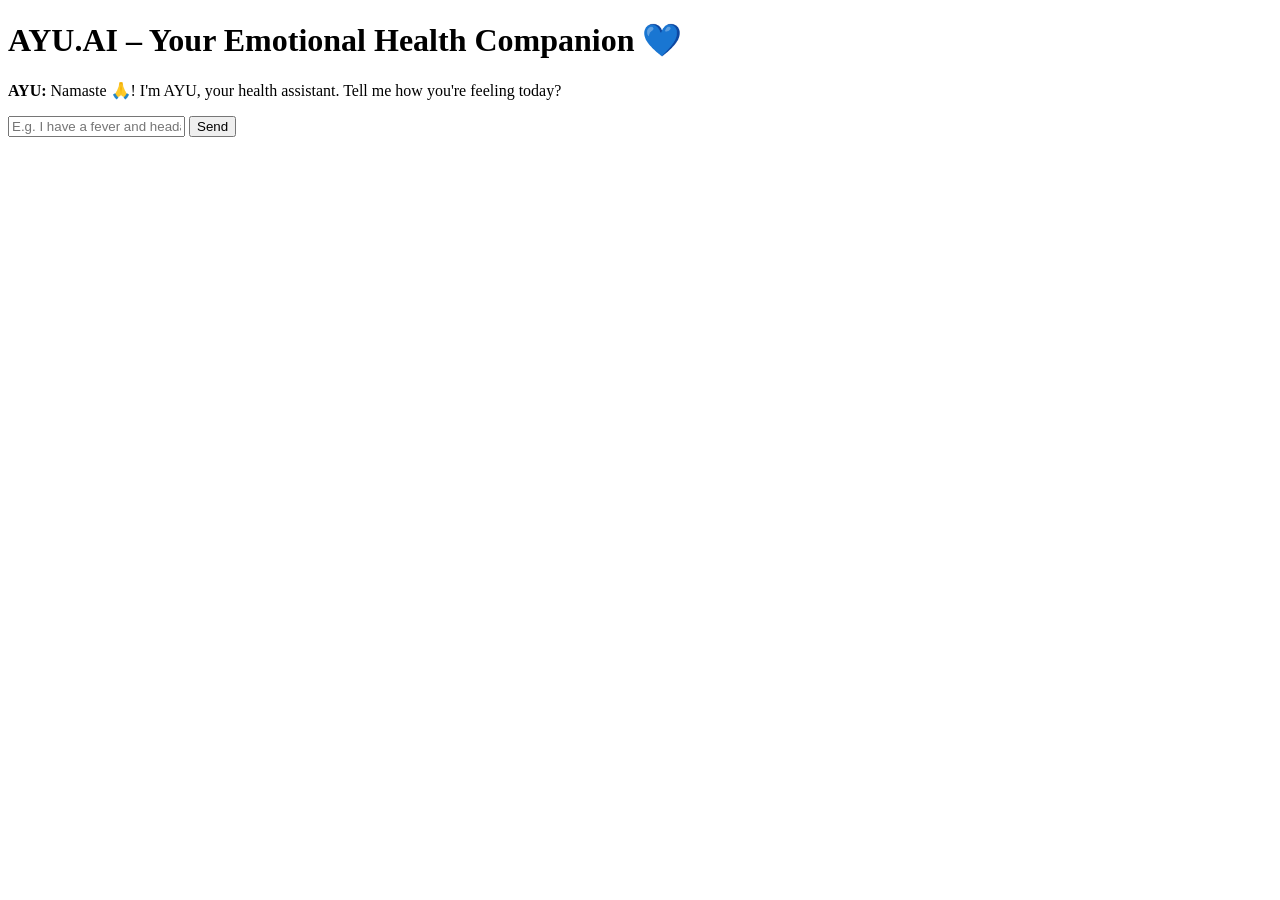
==== src/index.html @ 331580d4 "added main chatbot UI layout for AYU.AI" ====
<!DOCTYPE html>
<html lang="en">
<head>
  <meta charset="UTF-8" />
  <title>AYU.AI – Health Chat Assistant</title>
  <link rel="stylesheet" href="style.css" />
</head>
<body>
  <h1>AYU.AI – Your Emotional Health Companion 💙</h1>
  <div id="chatbox">
    <div id="chatlog">
      <p><strong>AYU:</strong> Namaste 🙏! I'm AYU, your health assistant. Tell me how you're feeling today?</p>
    </div>
    <input type="text" id="userInput" placeholder="E.g. I have a fever and headache..." />
    <button onclick="sendMessage()">Send</button>
  </div>
  <script src="app.js"></script>
</body>
</html>
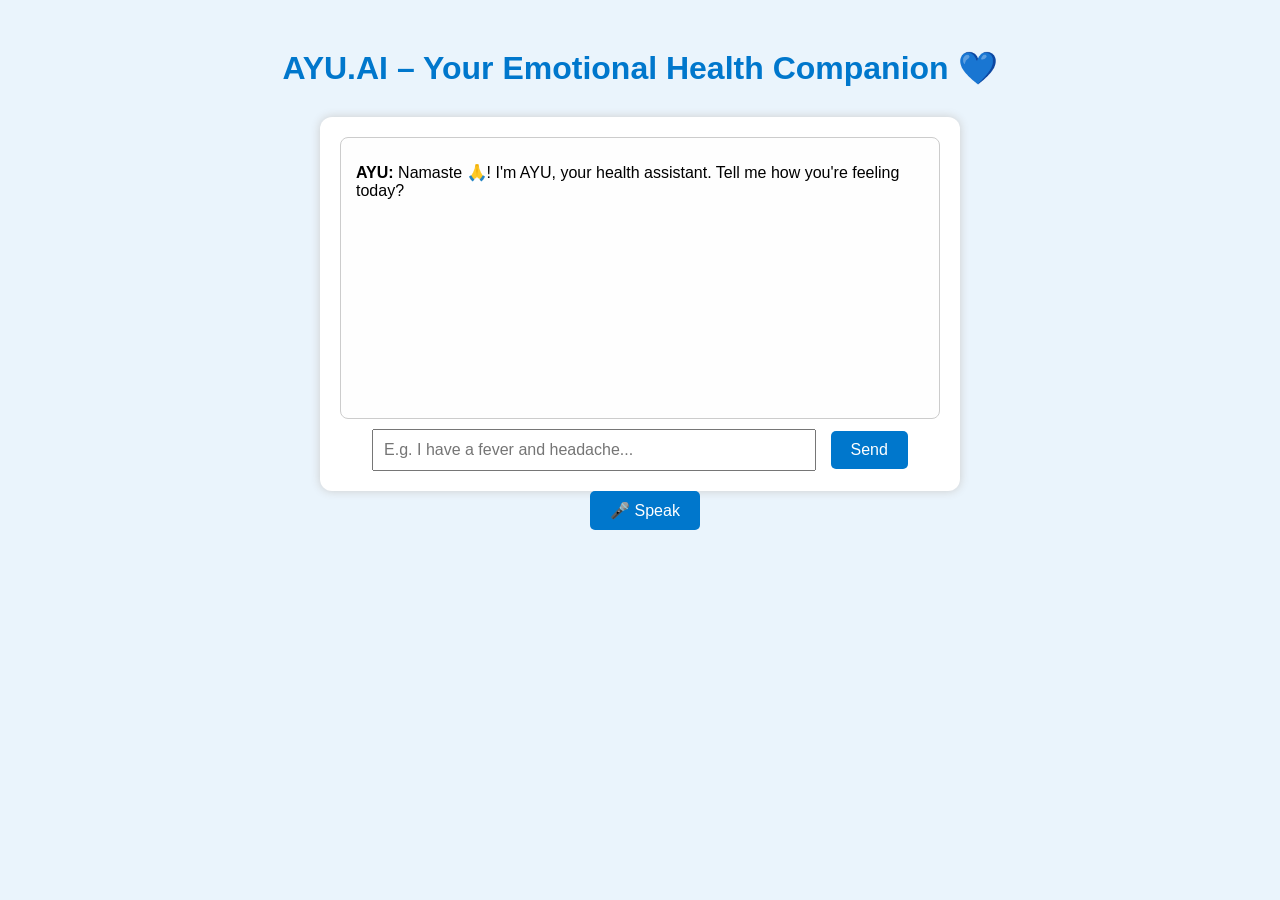
==== commit 366ba073: "added speak button" ====
--- a/src/index.html
+++ b/src/index.html
@@ -17,3 +17,5 @@
   <script src="app.js"></script>
 </body>
 </html>
+
+<button onclick="startListening()">🎤 Speak</button>
--- a/src/style.css
+++ b/src/style.css
@@ -0,0 +1,57 @@
+body {
+  background-color: #eaf4fc;
+  font-family: 'Segoe UI', sans-serif;
+  padding: 20px;
+  text-align: center;
+}
+
+h1 {
+  color: #0077cc;
+  margin-bottom: 30px;
+}
+
+#chatbox {
+  background: #fff;
+  width: 90%;
+  max-width: 600px;
+  margin: 0 auto;
+  border-radius: 12px;
+  box-shadow: 0 0 10px #ccc;
+  padding: 20px;
+}
+
+#chatlog {
+  height: 250px;
+  overflow-y: auto;
+  border: 1px solid #ccc;
+  padding: 15px;
+  text-align: left;
+  border-radius: 8px;
+  margin-bottom: 10px;
+  background: #fefefe;
+}
+
+#chatlog p {
+  margin: 10px 0;
+}
+
+input {
+  width: 70%;
+  padding: 10px;
+  font-size: 16px;
+}
+
+button {
+  padding: 10px 20px;
+  font-size: 16px;
+  background: #0077cc;
+  color: white;
+  border: none;
+  cursor: pointer;
+  margin-left: 10px;
+  border-radius: 5px;
+}
+
+button:hover {
+  background: #005fa3;
+}
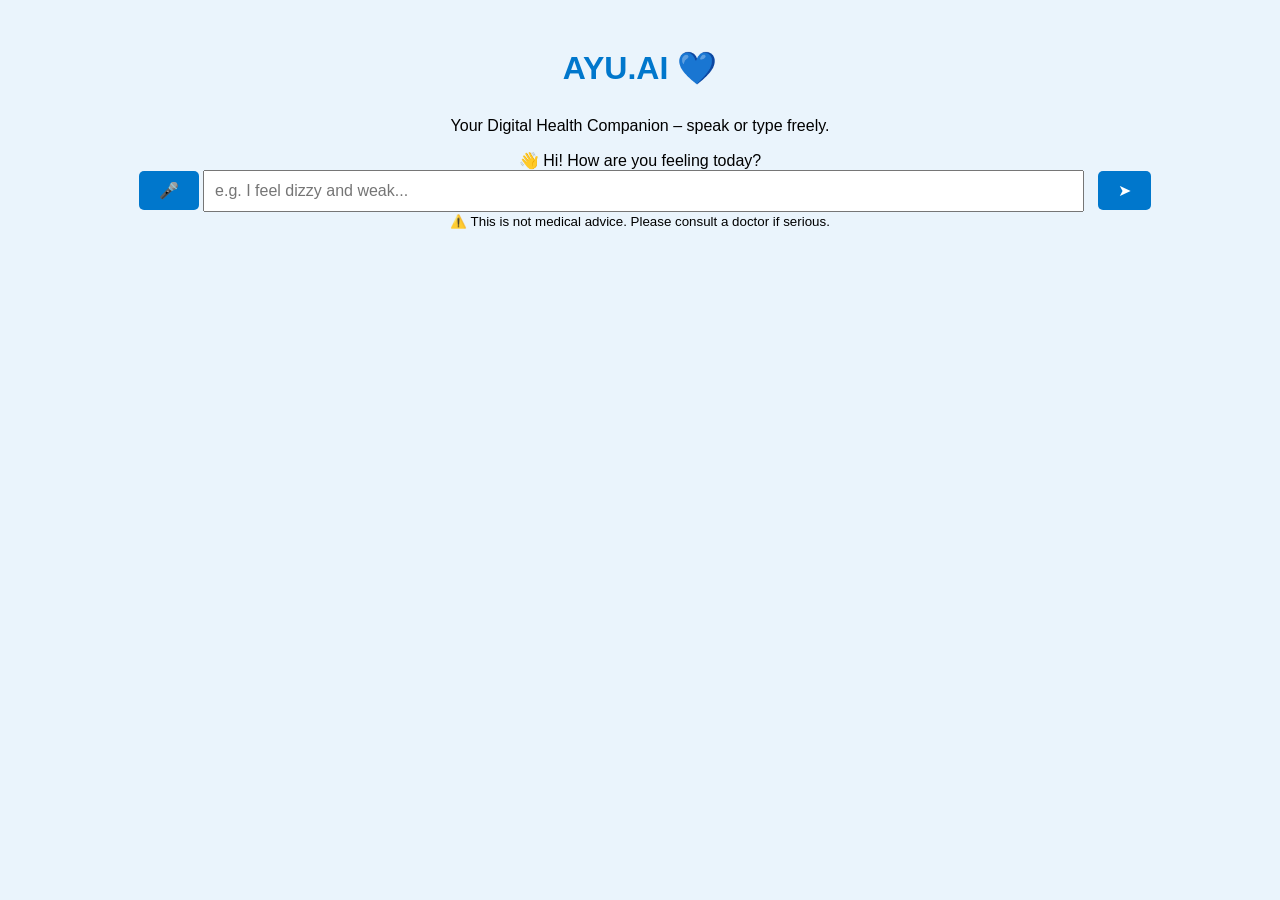
==== commit 7da2dd0f: "structured" ====
--- a/src/index.html
+++ b/src/index.html
@@ -1,21 +1,72 @@
 <!DOCTYPE html>
 <html lang="en">
 <head>
-  <meta charset="UTF-8" />
-  <title>AYU.AI – Health Chat Assistant</title>
-  <link rel="stylesheet" href="style.css" />
+  <meta charset="UTF-8">
+  <meta name="viewport" content="width=device-width, initial-scale=1.0">
+  <title>AYU.AI - Your Health Friend</title>
+  <link rel="stylesheet" href="style.css">
+  <script>
+    function sendMessage() {
+      const input = document.getElementById("userInput");
+      const text = input.value.trim();
+      if (!text) return;
+      const chat = document.getElementById("chat");
+
+      const userDiv = document.createElement("div");
+      userDiv.className = "user";
+      userDiv.textContent = "🧍‍♂️ " + text;
+      chat.appendChild(userDiv);
+
+      const botDiv = document.createElement("div");
+      botDiv.className = "bot";
+      botDiv.textContent = generateResponse(text);
+      chat.appendChild(botDiv);
+
+      input.value = "";
+      chat.scrollTop = chat.scrollHeight;
+    }
+
+    function startVoice() {
+      if (!('webkitSpeechRecognition' in window)) return alert('Voice not supported');
+      const recognition = new webkitSpeechRecognition();
+      recognition.lang = 'en-IN';
+      recognition.start();
+      recognition.onresult = function (e) {
+        document.getElementById("userInput").value = e.results[0][0].transcript;
+        sendMessage();
+      };
+    }
+
+    function generateResponse(text) {
+      text = text.toLowerCase();
+      if (text.includes("fever")) return "🩺 You might have viral fever. Stay hydrated.";
+      if (text.includes("headache")) return "💊 Try resting and avoid screen time.";
+      if (text.includes("cough") || text.includes("cold")) return "🤧 Looks like a cold. Warm fluids might help.";
+      return "🤖 I'm here to listen. Could you describe more about how you're feeling?";
+    }
+  </script>
 </head>
 <body>
-  <h1>AYU.AI – Your Emotional Health Companion 💙</h1>
-  <div id="chatbox">
-    <div id="chatlog">
-      <p><strong>AYU:</strong> Namaste 🙏! I'm AYU, your health assistant. Tell me how you're feeling today?</p>
+  <div class="app">
+    <header>
+      <h1>AYU.AI 💙</h1>
+      <p>Your Digital Health Companion – speak or type freely.</p>
+    </header>
+
+    <main id="chat">
+      <div class="bot">👋 Hi! How are you feeling today?</div>
+    </main>
+
+    <div class="input-area">
+      <button onclick="startVoice()">🎤</button>
+      <input type="text" id="userInput" placeholder="e.g. I feel dizzy and weak...">
+      <button onclick="sendMessage()">➤</button>
     </div>
-    <input type="text" id="userInput" placeholder="E.g. I have a fever and headache..." />
-    <button onclick="sendMessage()">Send</button>
+
+    <footer>
+      <small>⚠️ This is not medical advice. Please consult a doctor if serious.</small>
+    </footer>
   </div>
-  <script src="app.js"></script>
 </body>
 </html>
 
-<button onclick="startListening()">🎤 Speak</button>
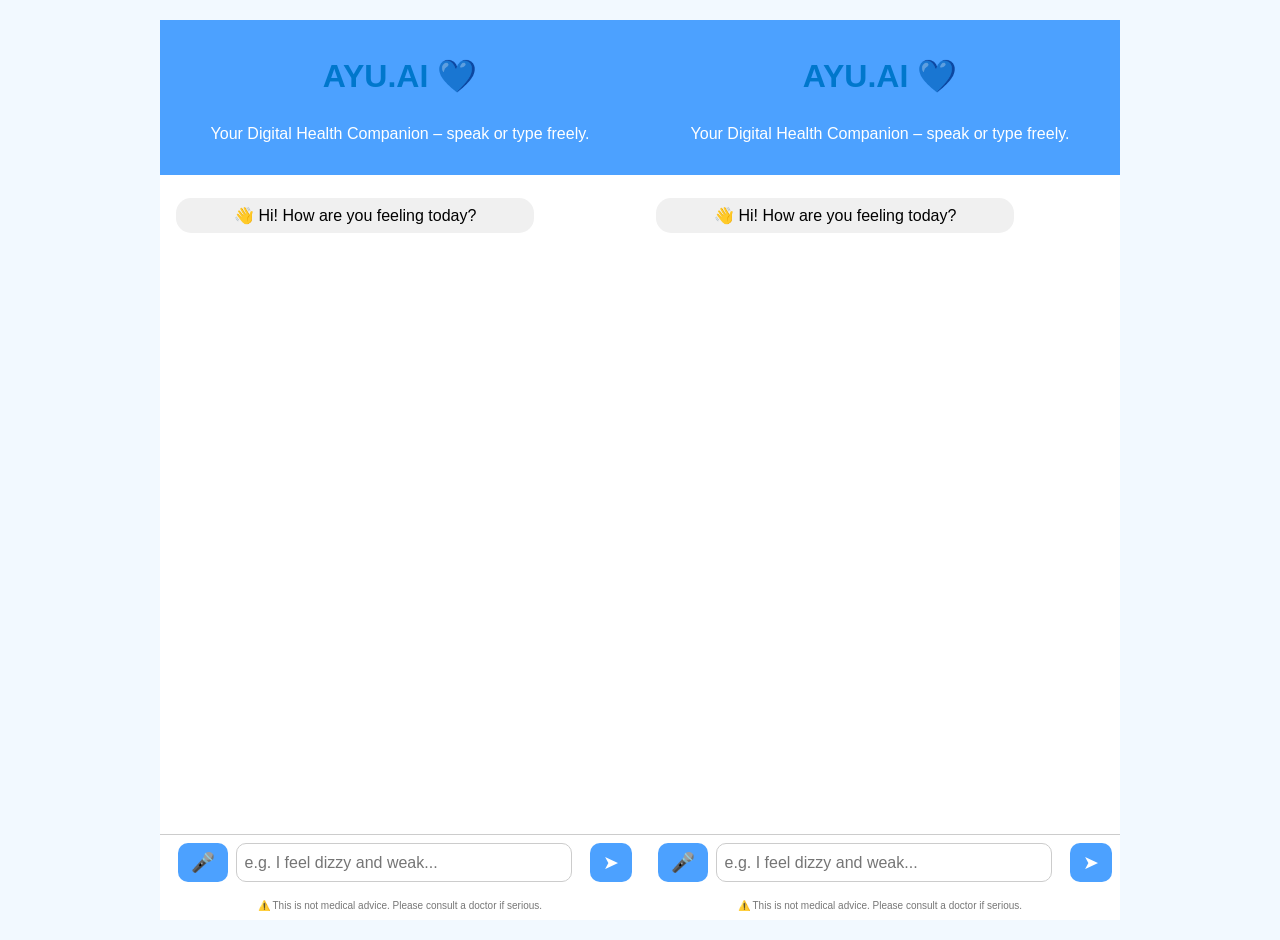
==== commit a1ba628f: "style integration" ====
--- a/src/index.html
+++ b/src/index.html
@@ -70,3 +70,107 @@
 </body>
 </html>
 
+<!DOCTYPE html>
+<html lang="en">
+<head>
+  <meta charset="UTF-8">
+  <meta name="viewport" content="width=device-width, initial-scale=1.0">
+  <title>AYU.AI - Your Health Friend</title>
+  <link rel="stylesheet" href="style.css">
+  <style>
+    * {
+      box-sizing: border-box;
+      font-family: 'Segoe UI', sans-serif;
+    }
+    body {
+      margin: 0;
+      background: #f2f9ff;
+      display: flex;
+      justify-content: center;
+    }
+    .app {
+      max-width: 480px;
+      width: 100%;
+      display: flex;
+      flex-direction: column;
+      min-height: 100vh;
+      background: #fff;
+      border-radius: 0;
+    }
+    header {
+      background: #4ca1ff;
+      color: white;
+      padding: 1rem;
+      text-align: center;
+    }
+    main {
+      flex-grow: 1;
+      padding: 1rem;
+      overflow-y: auto;
+    }
+    .input-area {
+      display: flex;
+      padding: 0.5rem;
+      gap: 0.5rem;
+      border-top: 1px solid #ccc;
+    }
+    input[type="text"] {
+      flex-grow: 1;
+      padding: 0.5rem;
+      border-radius: 10px;
+      border: 1px solid #ccc;
+    }
+    button {
+      border: none;
+      background: #4ca1ff;
+      color: white;
+      padding: 0.5rem 0.8rem;
+      border-radius: 10px;
+      font-size: 1.2rem;
+      cursor: pointer;
+    }
+    .bot, .user {
+      background: #f0f0f0;
+      padding: 0.5rem 1rem;
+      margin: 0.4rem 0;
+      border-radius: 15px;
+      max-width: 80%;
+    }
+    .user {
+      align-self: flex-end;
+      background: #dcf0ff;
+    }
+    .bot {
+      align-self: flex-start;
+    }
+    footer {
+      text-align: center;
+      padding: 0.5rem;
+      font-size: 0.75rem;
+      color: #777;
+    }
+  </style>
+</head>
+<body>
+  <div class="app">
+    <header>
+      <h1>AYU.AI 💙</h1>
+      <p>Your Digital Health Companion – speak or type freely.</p>
+    </header>
+
+    <main id="chat">
+      <div class="bot">👋 Hi! How are you feeling today?</div>
+    </main>
+
+    <div class="input-area">
+      <button onclick="startVoice()">🎤</button>
+      <input type="text" id="userInput" placeholder="e.g. I feel dizzy and weak...">
+      <button onclick="sendMessage()">➤</button>
+    </div>
+
+    <footer>
+      <small>⚠️ This is not medical advice. Please consult a doctor if serious.</small>
+    </footer>
+  </div>
+</body>
+</html>
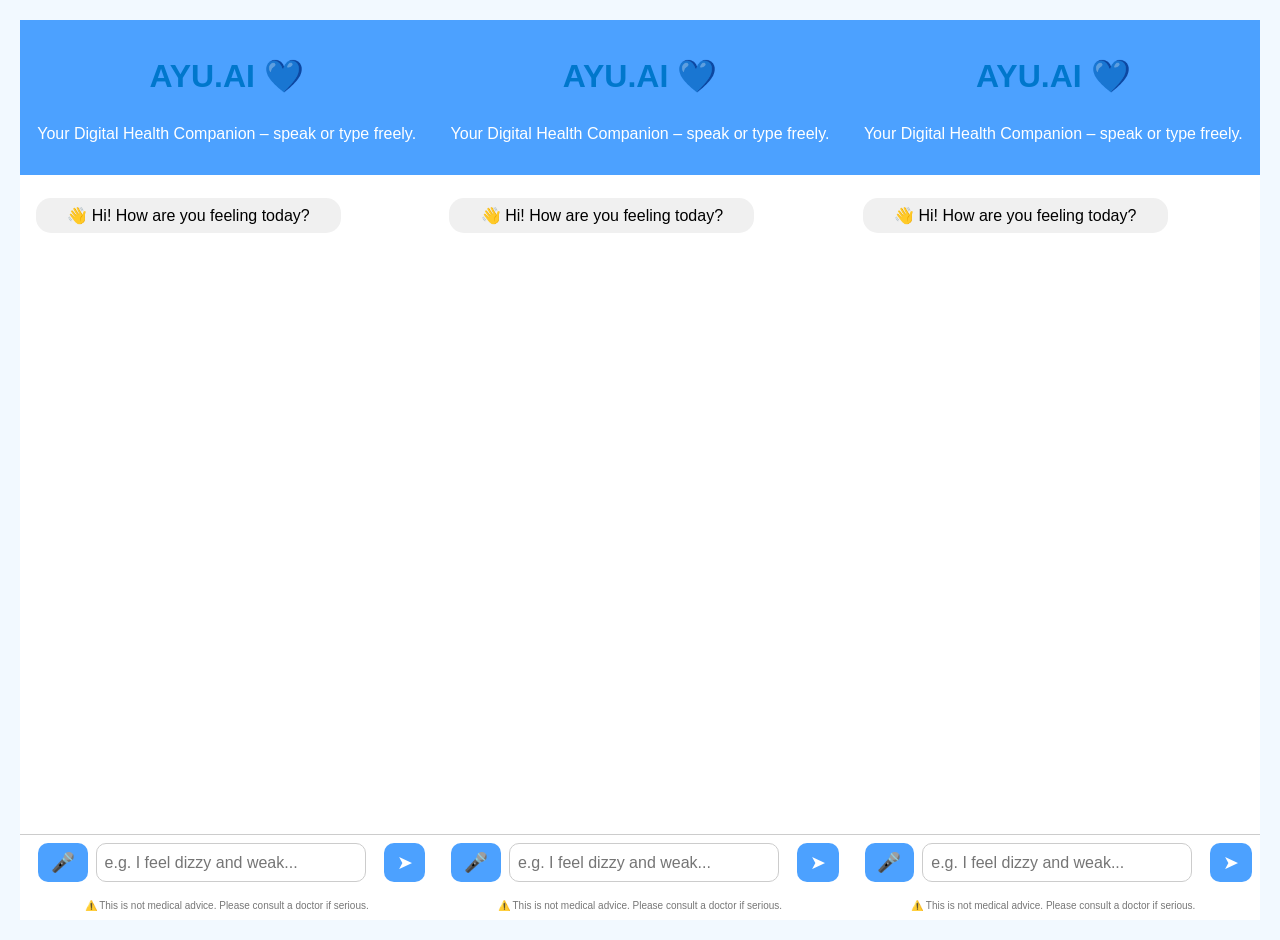
==== commit 6e429a80: "connect frontend to backend" ====
--- a/src/index.html
+++ b/src/index.html
@@ -174,3 +174,166 @@
   </div>
 </body>
 </html>
+
+
+<!DOCTYPE html>
+<html lang="en">
+<head>
+  <meta charset="UTF-8">
+  <meta name="viewport" content="width=device-width, initial-scale=1.0">
+  <title>AYU.AI - Your Health Friend</title>
+  <style>
+    * {
+      box-sizing: border-box;
+      font-family: 'Segoe UI', sans-serif;
+    }
+    body {
+      margin: 0;
+      background: #f2f9ff;
+      display: flex;
+      justify-content: center;
+    }
+    .app {
+      max-width: 480px;
+      width: 100%;
+      display: flex;
+      flex-direction: column;
+      min-height: 100vh;
+      background: #fff;
+    }
+    header {
+      background: #4ca1ff;
+      color: white;
+      padding: 1rem;
+      text-align: center;
+    }
+    main {
+      flex-grow: 1;
+      padding: 1rem;
+      overflow-y: auto;
+    }
+    .input-area {
+      display: flex;
+      padding: 0.5rem;
+      gap: 0.5rem;
+      border-top: 1px solid #ccc;
+    }
+    input[type="text"] {
+      flex-grow: 1;
+      padding: 0.5rem;
+      border-radius: 10px;
+      border: 1px solid #ccc;
+    }
+    button {
+      border: none;
+      background: #4ca1ff;
+      color: white;
+      padding: 0.5rem 0.8rem;
+      border-radius: 10px;
+      font-size: 1.2rem;
+      cursor: pointer;
+    }
+    .bot, .user {
+      background: #f0f0f0;
+      padding: 0.5rem 1rem;
+      margin: 0.4rem 0;
+      border-radius: 15px;
+      max-width: 80%;
+    }
+    .user {
+      align-self: flex-end;
+      background: #dcf0ff;
+    }
+    .bot {
+      align-self: flex-start;
+    }
+    #status {
+      font-size: 0.8rem;
+      text-align: center;
+      color: #555;
+      margin-top: 4px;
+    }
+    footer {
+      text-align: center;
+      padding: 0.5rem;
+      font-size: 0.75rem;
+      color: #777;
+    }
+  </style>
+  <script>
+    async function sendMessage() {
+      const input = document.getElementById("userInput");
+      const text = input.value.trim();
+      if (!text) return;
+      const chat = document.getElementById("chat");
+
+      const userDiv = document.createElement("div");
+      userDiv.className = "user";
+      userDiv.textContent = "🧍‍♂️ " + text;
+      chat.appendChild(userDiv);
+
+      const botDiv = document.createElement("div");
+      botDiv.className = "bot";
+      botDiv.textContent = "⏳ Thinking...";
+      chat.appendChild(botDiv);
+      chat.scrollTop = chat.scrollHeight;
+
+      try {
+        const res = await fetch("http://localhost:5000/predict", {
+          method: "POST",
+          headers: { "Content-Type": "application/json" },
+          body: JSON.stringify({ message: text })
+        });
+        const data = await res.json();
+        botDiv.textContent = data.reply;
+      } catch {
+        botDiv.textContent = "⚠️ Couldn't reach AYU.AI brain. Try again later.";
+      }
+      input.value = "";
+    }
+
+    function startVoice() {
+      const status = document.getElementById("status");
+      if (!('webkitSpeechRecognition' in window)) return alert('Voice not supported');
+      const recognition = new webkitSpeechRecognition();
+      recognition.lang = 'en-IN';
+      recognition.start();
+      status.textContent = "🎙️ Listening...";
+
+      recognition.onresult = function (e) {
+        document.getElementById("userInput").value = e.results[0][0].transcript;
+        sendMessage();
+        status.textContent = "";
+      };
+
+      recognition.onerror = function () {
+        status.textContent = "⚠️ Mic error. Try again.";
+      };
+    }
+  </script>
+</head>
+<body>
+  <div class="app">
+    <header>
+      <h1>AYU.AI 💙</h1>
+      <p>Your Digital Health Companion – speak or type freely.</p>
+    </header>
+
+    <main id="chat">
+      <div class="bot">👋 Hi! How are you feeling today?</div>
+    </main>
+
+    <div id="status"></div>
+
+    <div class="input-area">
+      <button onclick="startVoice()">🎤</button>
+      <input type="text" id="userInput" placeholder="e.g. I feel dizzy and weak...">
+      <button onclick="sendMessage()">➤</button>
+    </div>
+
+    <footer>
+      <small>⚠️ This is not medical advice. Please consult a doctor if serious.</small>
+    </footer>
+  </div>
+</body>
+</html>
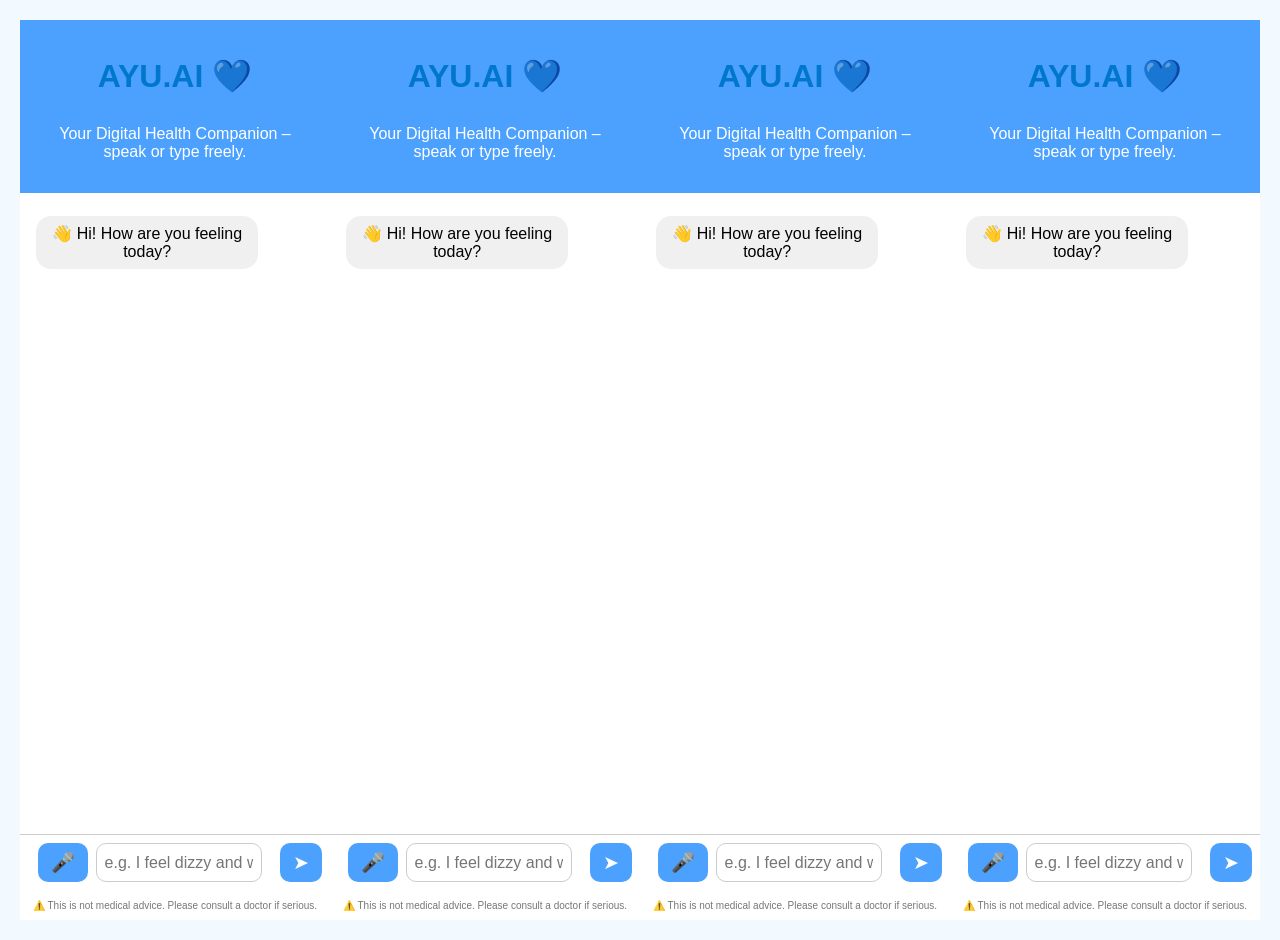
==== commit 4bc81999: "frontend done" ====
--- a/src/index.html
+++ b/src/index.html
@@ -337,3 +337,165 @@
   </div>
 </body>
 </html>
+
+<!DOCTYPE html>
+<html lang="en">
+<head>
+  <meta charset="UTF-8">
+  <meta name="viewport" content="width=device-width, initial-scale=1.0">
+  <title>AYU.AI - Your Health Friend</title>
+  <style>
+    * {
+      box-sizing: border-box;
+      font-family: 'Segoe UI', sans-serif;
+    }
+    body {
+      margin: 0;
+      background: #f2f9ff;
+      display: flex;
+      justify-content: center;
+    }
+    .app {
+      max-width: 480px;
+      width: 100%;
+      display: flex;
+      flex-direction: column;
+      min-height: 100vh;
+      background: #fff;
+    }
+    header {
+      background: #4ca1ff;
+      color: white;
+      padding: 1rem;
+      text-align: center;
+    }
+    main {
+      flex-grow: 1;
+      padding: 1rem;
+      overflow-y: auto;
+    }
+    .input-area {
+      display: flex;
+      padding: 0.5rem;
+      gap: 0.5rem;
+      border-top: 1px solid #ccc;
+    }
+    input[type="text"] {
+      flex-grow: 1;
+      padding: 0.5rem;
+      border-radius: 10px;
+      border: 1px solid #ccc;
+    }
+    button {
+      border: none;
+      background: #4ca1ff;
+      color: white;
+      padding: 0.5rem 0.8rem;
+      border-radius: 10px;
+      font-size: 1.2rem;
+      cursor: pointer;
+    }
+    .bot, .user {
+      background: #f0f0f0;
+      padding: 0.5rem 1rem;
+      margin: 0.4rem 0;
+      border-radius: 15px;
+      max-width: 80%;
+    }
+    .user {
+      align-self: flex-end;
+      background: #dcf0ff;
+    }
+    .bot {
+      align-self: flex-start;
+    }
+    #status {
+      font-size: 0.8rem;
+      text-align: center;
+      color: #555;
+      margin-top: 4px;
+    }
+    footer {
+      text-align: center;
+      padding: 0.5rem;
+      font-size: 0.75rem;
+      color: #777;
+    }
+  </style>
+  <script>
+    async function sendMessage() {
+      const input = document.getElementById("userInput");
+      const text = input.value.trim();
+      if (!text) return;
+      const chat = document.getElementById("chat");
+
+      const userDiv = document.createElement("div");
+      userDiv.className = "user";
+      userDiv.textContent = "🧍‍♂️ " + text;
+      chat.appendChild(userDiv);
+
+      const botDiv = document.createElement("div");
+      botDiv.className = "bot";
+      botDiv.textContent = "⏳ Thinking...";
+      chat.appendChild(botDiv);
+      chat.scrollTop = chat.scrollHeight;
+
+      try {
+        const res = await fetch("http://localhost:5000/predict", {
+          method: "POST",
+          headers: { "Content-Type": "application/json" },
+          body: JSON.stringify({ message: text })
+        });
+        const data = await res.json();
+        botDiv.textContent = data.reply;
+      } catch {
+        botDiv.textContent = "⚠️ Couldn't reach AYU.AI brain. Try again later.";
+      }
+      input.value = "";
+    }
+
+    function startVoice() {
+      const status = document.getElementById("status");
+      if (!('webkitSpeechRecognition' in window)) return alert('Voice not supported');
+      const recognition = new webkitSpeechRecognition();
+      recognition.lang = 'en-IN';
+      recognition.start();
+      status.textContent = "🎙️ Listening...";
+
+      recognition.onresult = function (e) {
+        document.getElementById("userInput").value = e.results[0][0].transcript;
+        sendMessage();
+        status.textContent = "";
+      };
+
+      recognition.onerror = function () {
+        status.textContent = "⚠️ Mic error. Try again.";
+      };
+    }
+  </script>
+</head>
+<body>
+  <div class="app">
+    <header>
+      <h1>AYU.AI 💙</h1>
+      <p>Your Digital Health Companion – speak or type freely.</p>
+    </header>
+
+    <main id="chat">
+      <div class="bot">👋 Hi! How are you feeling today?</div>
+    </main>
+
+    <div id="status"></div>
+
+    <div class="input-area">
+      <button onclick="startVoice()">🎤</button>
+      <input type="text" id="userInput" placeholder="e.g. I feel dizzy and weak...">
+      <button onclick="sendMessage()">➤</button>
+    </div>
+
+    <footer>
+      <small>⚠️ This is not medical advice. Please consult a doctor if serious.</small>
+    </footer>
+  </div>
+</body>
+</html>
